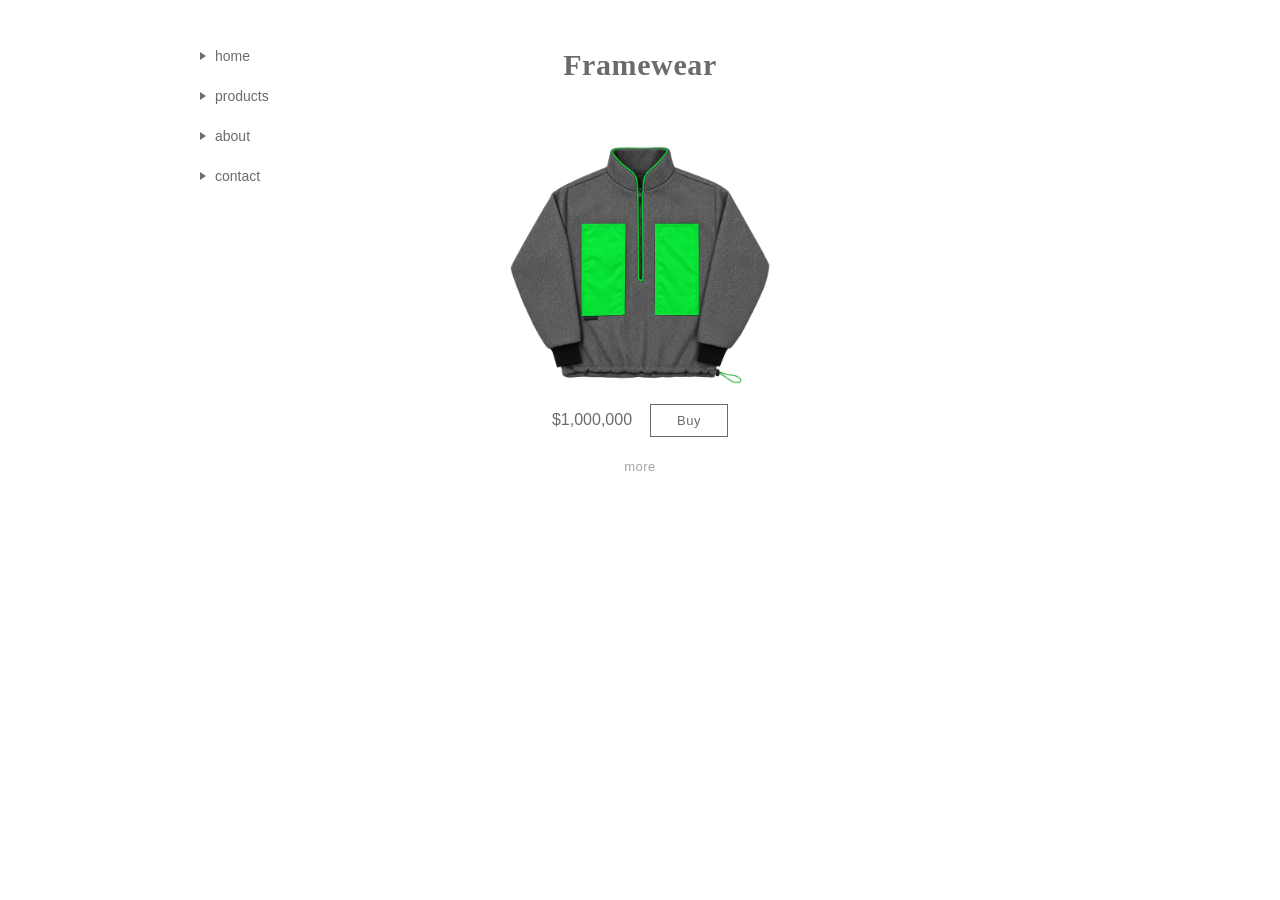
==== index.html @ 7aaabc9f "Build Framewear landing page (home) v1 Static vanilla HTML/CSS/JS site: wordmark, placeholder nav (h" ====
<!doctype html>
<html lang="en">
<head>
  <meta charset="UTF-8">
  <meta name="viewport" content="width=device-width, initial-scale=1.0">
  <title>Framewear</title>
  <link rel="icon" type="image/svg+xml" href="favicon.svg">
  <link rel="stylesheet" href="css/style.css">
</head>
<body>
  <div class="page">
    <header class="site-header">
      <h1 class="wordmark" data-brand-name></h1>
      <button class="hamburger" id="menu-toggle" type="button" aria-expanded="false" aria-controls="site-nav">
        <span class="hamburger-line"></span>
        <span class="hamburger-line"></span>
        <span class="hamburger-line"></span>
        <span class="sr-only">Menu</span>
      </button>
    </header>

    <nav class="site-nav" id="site-nav">
      <a href="#" class="nav-link">home</a>
      <a href="#" class="nav-link">products</a>
      <a href="#" class="nav-link">about</a>
      <a href="#" class="nav-link">contact</a>
    </nav>

    <main class="product-main">
      <img class="product-image" id="product-image" src="" alt="">
      <div class="price-row">
        <span class="price" id="product-price"></span>
        <button class="buy-btn" type="button">Buy</button>
      </div>
      <div class="size-select">
        <button class="more-btn" id="size-toggle" type="button" aria-expanded="false" aria-controls="size-dropdown">more</button>
        <ul class="size-dropdown" id="size-dropdown" hidden></ul>
      </div>
    </main>
  </div>

  <script src="js/main.js" defer></script>
</body>
</html>
---- css/style.css ----
@font-face {
  font-family: 'Panchang';
  src: url('../assets/fonts/panchang/panchang-semibold.woff2') format('woff2');
  font-weight: 600;
  font-style: normal;
  font-display: swap;
}

@font-face {
  font-family: 'General Sans';
  src: url('../assets/fonts/general-sans/general-sans-regular.woff2') format('woff2');
  font-weight: 400;
  font-style: normal;
  font-display: swap;
}

* {
  box-sizing: border-box;
}

html, body {
  margin: 0;
  padding: 0;
}

body {
  background: #ffffff;
  color: #6b6b6b;
  font-family: 'General Sans', sans-serif;
  font-weight: 400;
}

.sr-only {
  position: absolute;
  width: 1px;
  height: 1px;
  padding: 0;
  margin: -1px;
  overflow: hidden;
  clip: rect(0, 0, 0, 0);
  white-space: nowrap;
  border: 0;
}

a, button {
  font-family: inherit;
  color: inherit;
}

:focus-visible {
  outline: 2px solid #6b6b6b;
  outline-offset: 3px;
}

.page {
  position: relative;
  max-width: 960px;
  margin: 0 auto;
  padding: 48px 40px 64px;
}

.site-header {
  text-align: center;
  margin-bottom: 64px;
  position: relative;
}

.wordmark {
  font-family: 'Panchang', serif;
  font-weight: 600;
  font-size: 30px;
  letter-spacing: 0.02em;
  margin: 0;
}

.hamburger {
  display: none;
}

/* top/left must match .page's padding-top/padding-left above, so the nav's top edge lands level with .wordmark's top edge */
.site-nav {
  position: absolute;
  top: 48px;
  left: 40px;
  display: flex;
  flex-direction: column;
  gap: 24px;
  margin: 0;
  padding: 0;
}

.nav-link {
  display: flex;
  align-items: center;
  gap: 9px;
  font-size: 14px;
  text-decoration: none;
}

.nav-link::before {
  content: "";
  width: 0;
  height: 0;
  border-top: 4px solid transparent;
  border-bottom: 4px solid transparent;
  border-left: 6px solid #6b6b6b;
  flex-shrink: 0;
}

.product-main {
  max-width: 320px;
  margin: 0 auto;
  display: flex;
  flex-direction: column;
  align-items: center;
}

.product-image {
  width: 260px;
  height: auto;
  margin-bottom: 20px;
}

.price-row {
  display: flex;
  align-items: center;
  gap: 18px;
  font-size: 16px;
  margin-bottom: 18px;
}

.buy-btn {
  border: 1px solid #6b6b6b;
  background: transparent;
  padding: 8px 26px;
  font-size: 13px;
  letter-spacing: 0.04em;
  cursor: pointer;
  transition: background-color 0.15s ease, color 0.15s ease;
}

.buy-btn:hover {
  background: #6b6b6b;
  color: #ffffff;
}

.size-select {
  position: relative;
  display: flex;
  flex-direction: column;
  align-items: center;
}

.more-btn {
  border: none;
  background: none;
  font-size: 13px;
  letter-spacing: 0.04em;
  color: #a3a3a3;
  cursor: pointer;
  padding: 4px 8px;
}

.more-btn:hover {
  color: #6b6b6b;
}

.size-dropdown {
  position: absolute;
  top: 100%;
  margin-top: 8px;
  list-style: none;
  padding: 8px 0;
  border: 1px solid #e5e5e5;
  background: #ffffff;
  display: flex;
  flex-direction: column;
  min-width: 100px;
}

.size-dropdown[hidden] {
  display: none;
}

.size-option {
  border: none;
  background: none;
  padding: 8px 16px;
  font-size: 13px;
  text-align: left;
  cursor: pointer;
  width: 100%;
}

.size-option:hover {
  background: #f5f5f5;
}

.size-option.is-selected {
  color: #ffffff;
  background: #6b6b6b;
}

@media (max-width: 768px) {
  .page {
    padding: 24px 20px 40px;
  }

  .site-header {
    display: flex;
    align-items: center;
    justify-content: center;
    margin-bottom: 48px;
  }

  .wordmark {
    font-size: 22px;
  }

  .hamburger {
    display: flex;
    flex-direction: column;
    gap: 4px;
    position: absolute;
    right: 0;
    top: 2px;
    border: none;
    background: none;
    padding: 4px;
    cursor: pointer;
  }

  .hamburger-line {
    width: 20px;
    height: 2px;
    background: #6b6b6b;
    display: block;
  }

  .site-nav {
    display: flex;
    position: absolute;
    top: 56px;
    right: 20px;
    left: auto;
    background: #ffffff;
    border: 1px solid #e5e5e5;
    border-radius: 14px;
    padding: 14px 20px;
    box-shadow: 0 6px 20px rgba(0, 0, 0, 0.06);
    z-index: 10;
    transform-origin: top right;
    transform: scale(0.85);
    opacity: 0;
    visibility: hidden;
    pointer-events: none;
    transition: transform 0.18s ease, opacity 0.18s ease, visibility 0s linear 0.18s;
  }

  .site-nav.nav--open {
    transform: scale(1);
    opacity: 1;
    visibility: visible;
    pointer-events: auto;
    transition: transform 0.18s ease, opacity 0.18s ease, visibility 0s linear 0s;
  }

  .product-image {
    width: 190px;
  }
}

@media (prefers-reduced-motion: reduce) {
  .buy-btn {
    transition: none;
  }

  .site-nav {
    transition: none;
  }
}
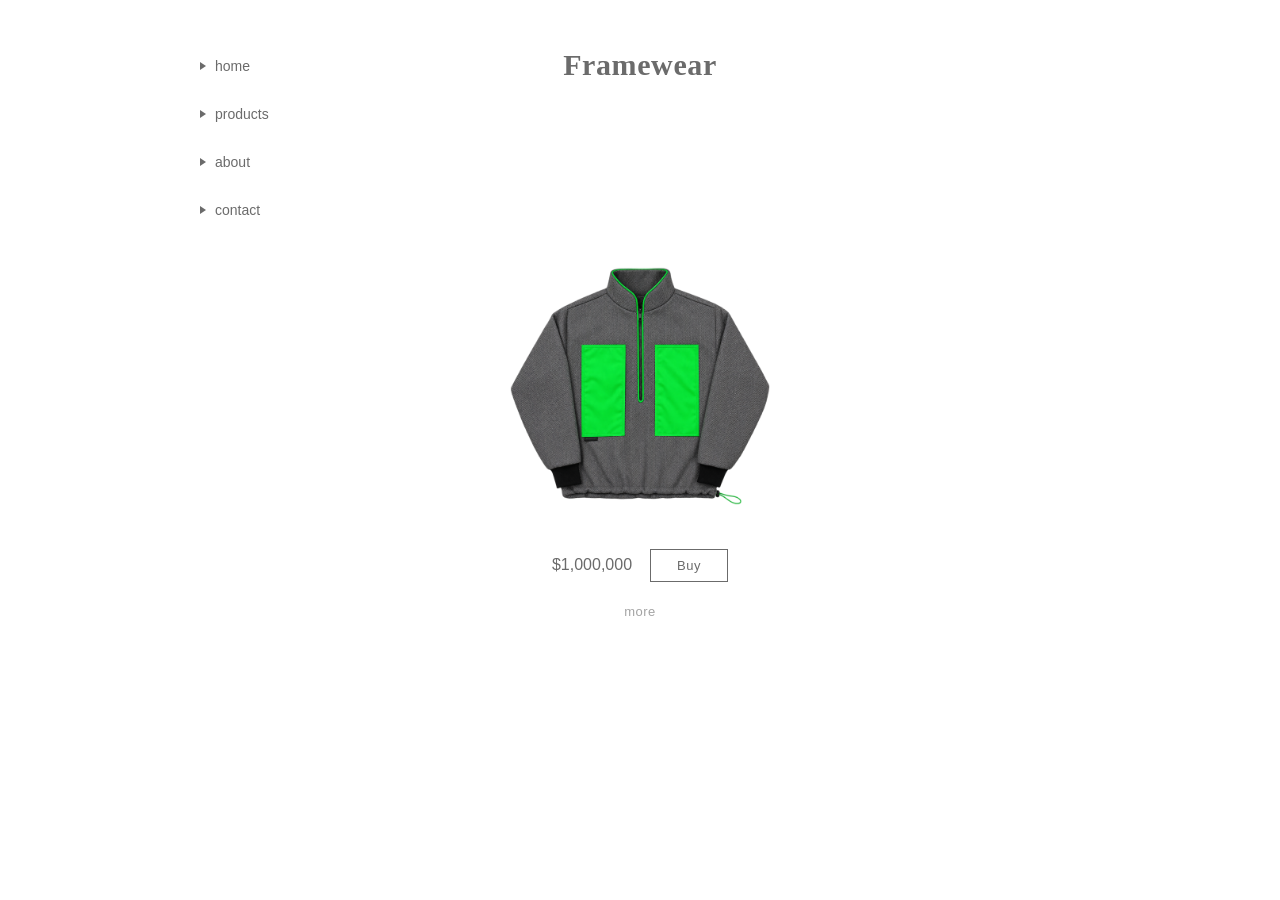
==== commit d5efff74: "Restyle size dropdown to match hamburger menu, add nav hover animation - Size dropdown (more button)" ====
--- a/index.html
+++ b/index.html
@@ -34,7 +34,7 @@
       </div>
       <div class="size-select">
         <button class="more-btn" id="size-toggle" type="button" aria-expanded="false" aria-controls="size-dropdown">more</button>
-        <ul class="size-dropdown" id="size-dropdown" hidden></ul>
+        <ul class="size-dropdown" id="size-dropdown"></ul>
       </div>
     </main>
   </div>
--- a/css/style.css
+++ b/css/style.css
@@ -61,7 +61,7 @@
 
 .site-header {
   text-align: center;
-  margin-bottom: 64px;
+  margin-bottom: 185px;
   position: relative;
 }
 
@@ -77,14 +77,16 @@
   display: none;
 }
 
-/* top/left must match .page's padding-top/padding-left above, so the nav's top edge lands level with .wordmark's top edge */
+/* left matches .page's padding-left above, so the nav sits at the page's left edge.
+   top is offset past .page's padding-top so the first nav link's vertical center
+   lines up with the wordmark's vertical center (measured, not top-aligned). */
 .site-nav {
   position: absolute;
-  top: 48px;
+  top: 58px;
   left: 40px;
   display: flex;
   flex-direction: column;
-  gap: 24px;
+  gap: 32px;
   margin: 0;
   padding: 0;
 }
@@ -99,12 +101,18 @@
 
 .nav-link::before {
   content: "";
-  width: 0;
-  height: 0;
-  border-top: 4px solid transparent;
-  border-bottom: 4px solid transparent;
-  border-left: 6px solid #6b6b6b;
+  width: 6px;
+  height: 8px;
+  background-color: #6b6b6b;
+  clip-path: polygon(0 0, 100% 50%, 0 100%);
   flex-shrink: 0;
+  transition: transform 0.2s ease;
+}
+
+@media (min-width: 769px) {
+  .nav-link:hover::before {
+    transform: rotate(90deg);
+  }
 }
 
 .product-main {
@@ -118,7 +126,7 @@
 .product-image {
   width: 260px;
   height: auto;
-  margin-bottom: 20px;
+  margin-bottom: 44px;
 }
 
 .price-row {
@@ -170,24 +178,39 @@
   top: 100%;
   margin-top: 8px;
   list-style: none;
-  padding: 8px 0;
+  padding: 14px 0;
   border: 1px solid #e5e5e5;
+  border-radius: 14px;
   background: #ffffff;
+  box-shadow: 0 6px 20px rgba(0, 0, 0, 0.06);
+  overflow: hidden;
   display: flex;
   flex-direction: column;
+  gap: 6px;
   min-width: 100px;
-}
-
-.size-dropdown[hidden] {
-  display: none;
+  z-index: 10;
+  transform-origin: top center;
+  transform: scale(0.85);
+  opacity: 0;
+  visibility: hidden;
+  pointer-events: none;
+  transition: transform 0.18s ease, opacity 0.18s ease, visibility 0s linear 0.18s;
+}
+
+.size-dropdown.is-open {
+  transform: scale(1);
+  opacity: 1;
+  visibility: visible;
+  pointer-events: auto;
+  transition: transform 0.18s ease, opacity 0.18s ease, visibility 0s linear 0s;
 }
 
 .size-option {
   border: none;
   background: none;
-  padding: 8px 16px;
+  padding: 8px 20px;
   font-size: 13px;
-  text-align: left;
+  text-align: center;
   cursor: pointer;
   width: 100%;
 }
@@ -210,7 +233,7 @@
     display: flex;
     align-items: center;
     justify-content: center;
-    margin-bottom: 48px;
+    margin-bottom: 134px;
   }
 
   .wordmark {
@@ -235,6 +258,20 @@
     height: 2px;
     background: #6b6b6b;
     display: block;
+    transform-origin: center;
+    transition: transform 0.25s ease, opacity 0.25s ease;
+  }
+
+  .hamburger[aria-expanded="true"] .hamburger-line:nth-child(1) {
+    transform: translateY(6px) rotate(45deg);
+  }
+
+  .hamburger[aria-expanded="true"] .hamburger-line:nth-child(2) {
+    opacity: 0;
+  }
+
+  .hamburger[aria-expanded="true"] .hamburger-line:nth-child(3) {
+    transform: translateY(-6px) rotate(-45deg);
   }
 
   .site-nav {
@@ -278,4 +315,16 @@
   .site-nav {
     transition: none;
   }
-}
+
+  .hamburger-line {
+    transition: none;
+  }
+
+  .size-dropdown {
+    transition: none;
+  }
+
+  .nav-link::before {
+    transition: none;
+  }
+}
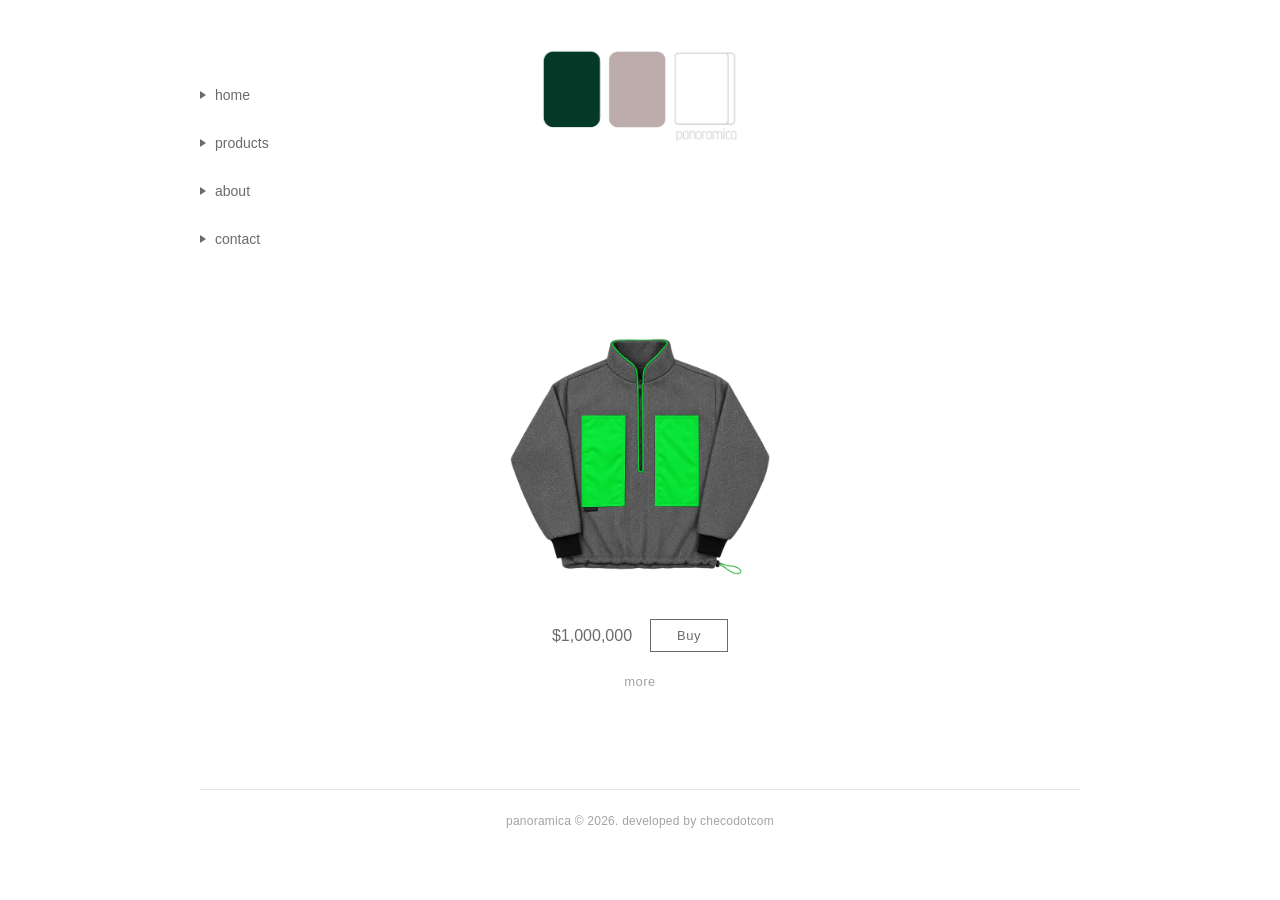
==== commit 4852adad: "Rebrand site to panoramica, add footer - BRAND_NAME changed to "panoramica"; page title updated to m" ====
--- a/index.html
+++ b/index.html
@@ -3,14 +3,16 @@
 <head>
   <meta charset="UTF-8">
   <meta name="viewport" content="width=device-width, initial-scale=1.0">
-  <title>Framewear</title>
+  <title>panoramica</title>
   <link rel="icon" type="image/svg+xml" href="favicon.svg">
   <link rel="stylesheet" href="css/style.css">
 </head>
 <body>
   <div class="page">
     <header class="site-header">
-      <h1 class="wordmark" data-brand-name></h1>
+      <h1 class="wordmark">
+        <img class="wordmark-logo" id="brand-logo" src="assets/images/PanoramicaLogo.png" alt="">
+      </h1>
       <button class="hamburger" id="menu-toggle" type="button" aria-expanded="false" aria-controls="site-nav">
         <span class="hamburger-line"></span>
         <span class="hamburger-line"></span>
@@ -37,6 +39,10 @@
         <ul class="size-dropdown" id="size-dropdown"></ul>
       </div>
     </main>
+
+    <footer class="site-footer">
+      <p class="footer-text" id="footer-text"></p>
+    </footer>
   </div>
 
   <script src="js/main.js" defer></script>
--- a/css/style.css
+++ b/css/style.css
@@ -1,11 +1,3 @@
-@font-face {
-  font-family: 'Panchang';
-  src: url('../assets/fonts/panchang/panchang-semibold.woff2') format('woff2');
-  font-weight: 600;
-  font-style: normal;
-  font-display: swap;
-}
-
 @font-face {
   font-family: 'General Sans';
   src: url('../assets/fonts/general-sans/general-sans-regular.woff2') format('woff2');
@@ -66,11 +58,13 @@
 }
 
 .wordmark {
-  font-family: 'Panchang', serif;
-  font-weight: 600;
-  font-size: 30px;
-  letter-spacing: 0.02em;
   margin: 0;
+}
+
+.wordmark-logo {
+  display: inline-block;
+  width: 200px;
+  height: auto;
 }
 
 .hamburger {
@@ -82,7 +76,7 @@
    lines up with the wordmark's vertical center (measured, not top-aligned). */
 .site-nav {
   position: absolute;
-  top: 58px;
+  top: 87px;
   left: 40px;
   display: flex;
   flex-direction: column;
@@ -224,6 +218,20 @@
   background: #6b6b6b;
 }
 
+.site-footer {
+  margin-top: 96px;
+  padding-top: 24px;
+  text-align: center;
+  border-top: 1px solid #e5e5e5;
+}
+
+.footer-text {
+  margin: 0;
+  font-size: 12px;
+  letter-spacing: 0.02em;
+  color: #a3a3a3;
+}
+
 @media (max-width: 768px) {
   .page {
     padding: 24px 20px 40px;
@@ -236,8 +244,8 @@
     margin-bottom: 134px;
   }
 
-  .wordmark {
-    font-size: 22px;
+  .wordmark-logo {
+    width: 140px;
   }
 
   .hamburger {
@@ -305,6 +313,10 @@
   .product-image {
     width: 190px;
   }
+
+  .site-footer {
+    margin-top: 64px;
+  }
 }
 
 @media (prefers-reduced-motion: reduce) {
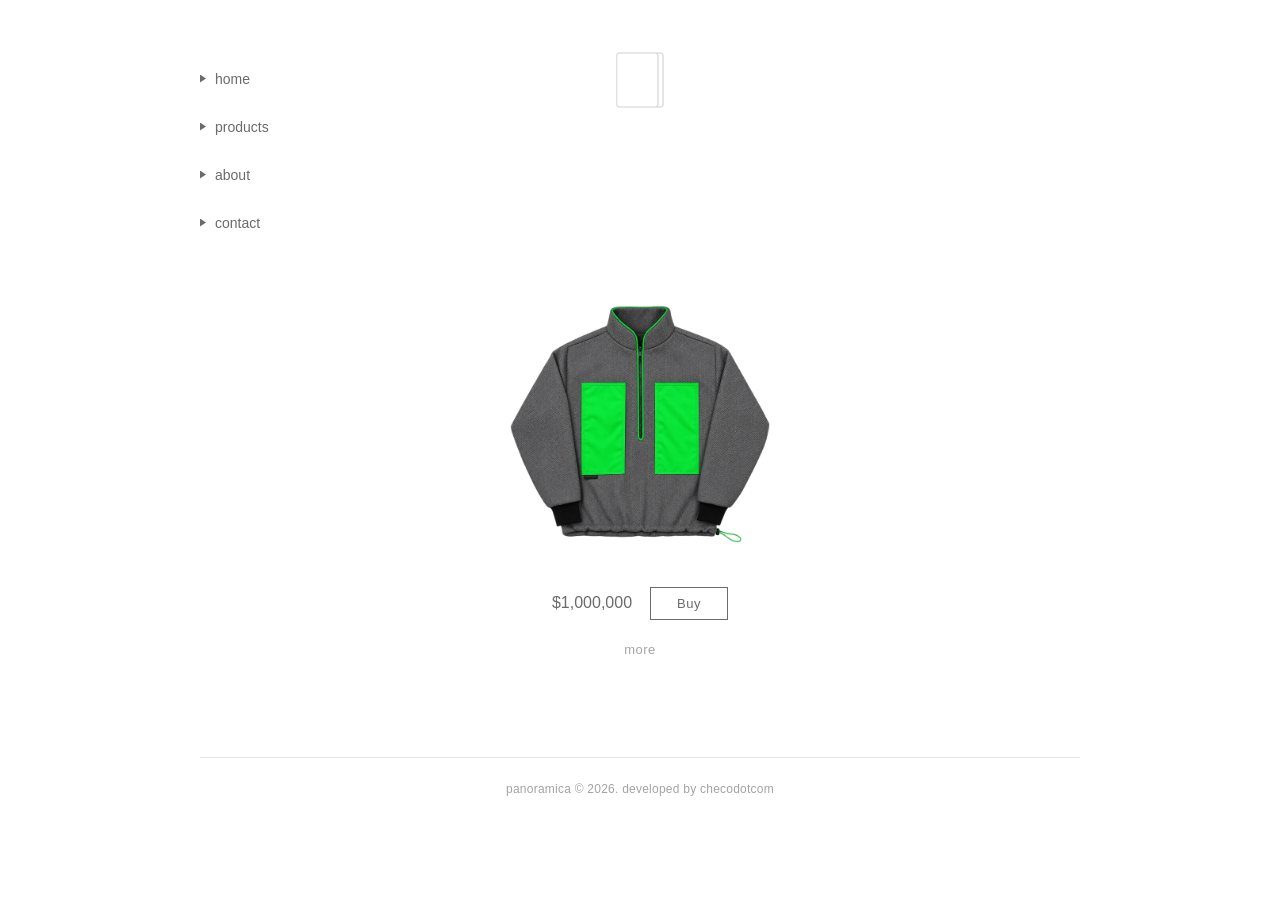
==== commit 26b010ec: "Swap header logo to the cropped mark (PanoramicaCorto), per Guille - Header logo now uses assets/ima" ====
--- a/index.html
+++ b/index.html
@@ -11,7 +11,7 @@
   <div class="page">
     <header class="site-header">
       <h1 class="wordmark">
-        <img class="wordmark-logo" id="brand-logo" src="assets/images/PanoramicaLogo.png" alt="">
+        <img class="wordmark-logo" id="brand-logo" src="assets/images/PanoramicaCorto.png" alt="">
       </h1>
       <button class="hamburger" id="menu-toggle" type="button" aria-expanded="false" aria-controls="site-nav">
         <span class="hamburger-line"></span>
--- a/css/style.css
+++ b/css/style.css
@@ -63,8 +63,8 @@
 
 .wordmark-logo {
   display: inline-block;
-  width: 200px;
-  height: auto;
+  width: auto;
+  height: 64px;
 }
 
 .hamburger {
@@ -76,7 +76,7 @@
    lines up with the wordmark's vertical center (measured, not top-aligned). */
 .site-nav {
   position: absolute;
-  top: 87px;
+  top: 70.5px;
   left: 40px;
   display: flex;
   flex-direction: column;
@@ -245,7 +245,8 @@
   }
 
   .wordmark-logo {
-    width: 140px;
+    width: auto;
+    height: 44px;
   }
 
   .hamburger {
@@ -254,7 +255,7 @@
     gap: 4px;
     position: absolute;
     right: 0;
-    top: 2px;
+    top: 11px;
     border: none;
     background: none;
     padding: 4px;
@@ -285,7 +286,7 @@
   .site-nav {
     display: flex;
     position: absolute;
-    top: 56px;
+    top: 76px;
     right: 20px;
     left: auto;
     background: #ffffff;
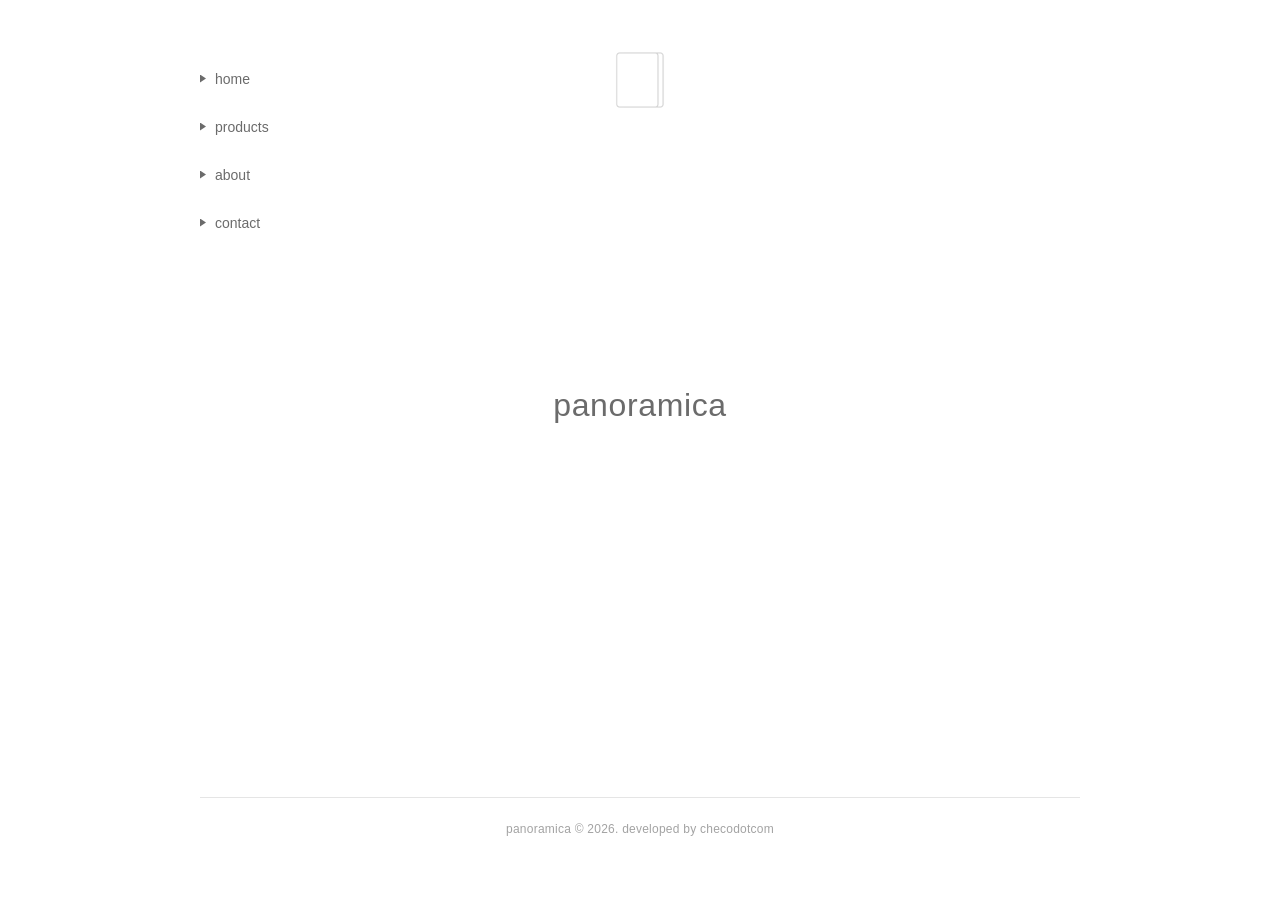
==== commit 42e5af84: "Clickable header logo, simplify home, sticky-footer fix - Header logo now links to index.html on bot" ====
--- a/index.html
+++ b/index.html
@@ -11,7 +11,9 @@
   <div class="page">
     <header class="site-header">
       <h1 class="wordmark">
-        <img class="wordmark-logo" id="brand-logo" src="assets/images/PanoramicaCorto.png" alt="">
+        <a href="index.html" class="wordmark-link">
+          <img class="wordmark-logo" id="brand-logo" src="assets/images/PanoramicaCorto.png" alt="">
+        </a>
       </h1>
       <button class="hamburger" id="menu-toggle" type="button" aria-expanded="false" aria-controls="site-nav">
         <span class="hamburger-line"></span>
@@ -22,22 +24,14 @@
     </header>
 
     <nav class="site-nav" id="site-nav">
-      <a href="#" class="nav-link">home</a>
-      <a href="#" class="nav-link">products</a>
+      <a href="index.html" class="nav-link">home</a>
+      <a href="products.html" class="nav-link">products</a>
       <a href="#" class="nav-link">about</a>
       <a href="#" class="nav-link">contact</a>
     </nav>
 
-    <main class="product-main">
-      <img class="product-image" id="product-image" src="" alt="">
-      <div class="price-row">
-        <span class="price" id="product-price"></span>
-        <button class="buy-btn" type="button">Buy</button>
-      </div>
-      <div class="size-select">
-        <button class="more-btn" id="size-toggle" type="button" aria-expanded="false" aria-controls="size-dropdown">more</button>
-        <ul class="size-dropdown" id="size-dropdown"></ul>
-      </div>
+    <main class="home-main">
+      <p class="home-word" id="home-word"></p>
     </main>
 
     <footer class="site-footer">
@@ -45,6 +39,7 @@
     </footer>
   </div>
 
+  <script src="js/common.js" defer></script>
   <script src="js/main.js" defer></script>
 </body>
 </html>
--- a/css/style.css
+++ b/css/style.css
@@ -49,6 +49,14 @@
   max-width: 960px;
   margin: 0 auto;
   padding: 48px 40px 64px;
+  display: flex;
+  flex-direction: column;
+  min-height: 100vh;
+  min-height: 100dvh;
+}
+
+.page > main {
+  flex: 1 0 auto;
 }
 
 .site-header {
@@ -59,6 +67,11 @@
 
 .wordmark {
   margin: 0;
+}
+
+.wordmark-link {
+  display: inline-block;
+  line-height: 0;
 }
 
 .wordmark-logo {
@@ -109,18 +122,129 @@
   }
 }
 
-.product-main {
+.home-main {
+  width: 100%;
   max-width: 320px;
   margin: 0 auto;
+}
+
+.home-word {
+  position: absolute;
+  top: 45%;
+  left: 50%;
+  transform: translate(-50%, -50%);
+  margin: 0;
+  font-size: 32px;
+  font-weight: 400;
+  letter-spacing: 0.02em;
+  color: #6b6b6b;
+  white-space: nowrap;
+}
+
+.products-main {
+  width: 100%;
+  max-width: 560px;
+  margin: 0 auto;
   display: flex;
   flex-direction: column;
   align-items: center;
 }
 
-.product-image {
+.carousel {
+  position: relative;
+  width: 100%;
+  max-width: 520px;
+  height: 260px;
+  margin: 0 auto 44px;
+}
+
+.carousel-track {
+  position: absolute;
+  top: 0;
+  left: 50%;
+  transform: translateX(-50%);
   width: 260px;
-  height: auto;
-  margin-bottom: 44px;
+  height: 260px;
+  display: flex;
+  align-items: center;
+  justify-content: center;
+  touch-action: pan-y;
+}
+
+.carousel-item {
+  position: absolute;
+  top: 50%;
+  left: 50%;
+  transition: transform 0.35s ease, opacity 0.35s ease;
+  pointer-events: none;
+}
+
+.carousel-item img {
+  display: block;
+  width: 200px;
+  height: 220px;
+  object-fit: contain;
+}
+
+.carousel-item--active {
+  transform: translate(-50%, -50%) scale(1);
+  opacity: 1;
+  z-index: 3;
+}
+
+.carousel-item--next {
+  transform: translate(calc(-50% + 130px), calc(-50% - 30px)) scale(0.72);
+  opacity: 0.4;
+  z-index: 2;
+}
+
+.carousel-item--prev {
+  transform: translate(calc(-50% - 130px), calc(-50% - 30px)) scale(0.72);
+  opacity: 0.4;
+  z-index: 2;
+}
+
+.carousel-arrow {
+  position: absolute;
+  top: 50%;
+  transform: translateY(-50%);
+  border: none;
+  background: none;
+  cursor: pointer;
+  padding: 12px;
+  display: flex;
+  align-items: center;
+  justify-content: center;
+  flex-shrink: 0;
+  z-index: 4;
+}
+
+.carousel-arrow--prev {
+  left: 0;
+}
+
+.carousel-arrow--next {
+  right: 0;
+}
+
+.carousel-arrow-icon {
+  display: block;
+  width: 10px;
+  height: 14px;
+  background: #a3a3a3;
+  transition: background-color 0.15s ease;
+}
+
+.carousel-arrow:hover .carousel-arrow-icon {
+  background: #6b6b6b;
+}
+
+.carousel-arrow--prev .carousel-arrow-icon {
+  clip-path: polygon(100% 0, 0 50%, 100% 100%);
+}
+
+.carousel-arrow--next .carousel-arrow-icon {
+  clip-path: polygon(0 0, 100% 50%, 0 100%);
 }
 
 .price-row {
@@ -311,8 +435,34 @@
     transition: transform 0.18s ease, opacity 0.18s ease, visibility 0s linear 0s;
   }
 
-  .product-image {
+  .home-word {
+    font-size: 24px;
+  }
+
+  .carousel {
+    height: 190px;
+  }
+
+  .carousel-track {
     width: 190px;
+    height: 190px;
+  }
+
+  .carousel-item img {
+    width: 150px;
+    height: 170px;
+  }
+
+  .carousel-item--next {
+    transform: translate(calc(-50% + 85px), calc(-50% - 20px)) scale(0.68);
+  }
+
+  .carousel-item--prev {
+    transform: translate(calc(-50% - 85px), calc(-50% - 20px)) scale(0.68);
+  }
+
+  .carousel-arrow {
+    display: none;
   }
 
   .site-footer {
@@ -340,4 +490,8 @@
   .nav-link::before {
     transition: none;
   }
-}
+
+  .carousel-item {
+    transition: none;
+  }
+}
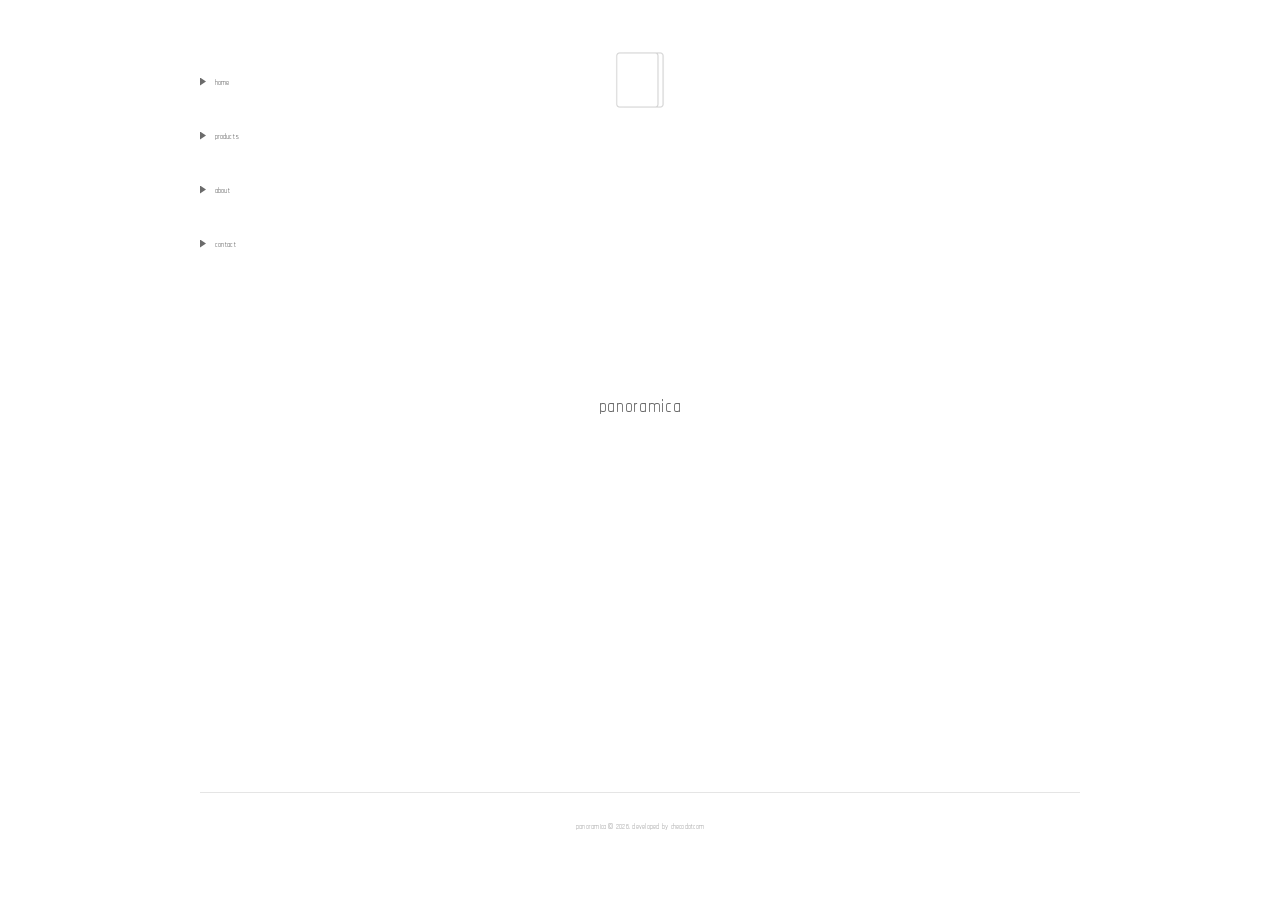
==== commit 346183c8: "Switch typeface to Chathura, add product info dropdown, tweaks - Site-wide typeface changed from Gen" ====
--- a/index.html
+++ b/index.html
@@ -4,7 +4,7 @@
   <meta charset="UTF-8">
   <meta name="viewport" content="width=device-width, initial-scale=1.0">
   <title>panoramica</title>
-  <link rel="icon" type="image/svg+xml" href="favicon.svg">
+  <link rel="icon" type="image/png" href="assets/images/PanoramicaCorto.png">
   <link rel="stylesheet" href="css/style.css">
 </head>
 <body>
--- a/css/style.css
+++ b/css/style.css
@@ -1,6 +1,6 @@
 @font-face {
-  font-family: 'General Sans';
-  src: url('../assets/fonts/general-sans/general-sans-regular.woff2') format('woff2');
+  font-family: 'Chathura';
+  src: url('../assets/fonts/chathura/chathura-regular.woff2') format('woff2');
   font-weight: 400;
   font-style: normal;
   font-display: swap;
@@ -18,7 +18,7 @@
 body {
   background: #ffffff;
   color: #6b6b6b;
-  font-family: 'General Sans', sans-serif;
+  font-family: 'Chathura', sans-serif;
   font-weight: 400;
 }
 
@@ -268,6 +268,16 @@
 .buy-btn:hover {
   background: #6b6b6b;
   color: #ffffff;
+}
+
+.buy-btn-label {
+  display: inline-block;
+  opacity: 1;
+  transition: opacity 0.2s ease;
+}
+
+.buy-btn-label.is-hidden {
+  opacity: 0;
 }
 
 .size-select {
@@ -340,6 +350,55 @@
 .size-option.is-selected {
   color: #ffffff;
   background: #6b6b6b;
+}
+
+.info-select {
+  position: relative;
+  display: flex;
+  flex-direction: column;
+  align-items: center;
+  margin-top: 16px;
+}
+
+.info-dropdown {
+  position: absolute;
+  top: 100%;
+  margin-top: 8px;
+  width: 240px;
+  padding: 18px 20px;
+  border: 1px solid #e5e5e5;
+  border-radius: 14px;
+  background: #ffffff;
+  box-shadow: 0 6px 20px rgba(0, 0, 0, 0.06);
+  overflow: hidden;
+  z-index: 10;
+  transform-origin: top center;
+  transform: scale(0.85);
+  opacity: 0;
+  visibility: hidden;
+  pointer-events: none;
+  transition: transform 0.18s ease, opacity 0.18s ease, visibility 0s linear 0.18s;
+}
+
+.info-dropdown.is-open {
+  transform: scale(1);
+  opacity: 1;
+  visibility: visible;
+  pointer-events: auto;
+  transition: transform 0.18s ease, opacity 0.18s ease, visibility 0s linear 0s;
+}
+
+.info-title {
+  margin: 0 0 8px;
+  font-size: 14px;
+  color: #6b6b6b;
+}
+
+.info-description {
+  margin: 0;
+  font-size: 13px;
+  line-height: 1.5;
+  color: #a3a3a3;
 }
 
 .site-footer {
@@ -494,4 +553,12 @@
   .carousel-item {
     transition: none;
   }
-}
+
+  .buy-btn-label {
+    transition: none;
+  }
+
+  .info-dropdown {
+    transition: none;
+  }
+}
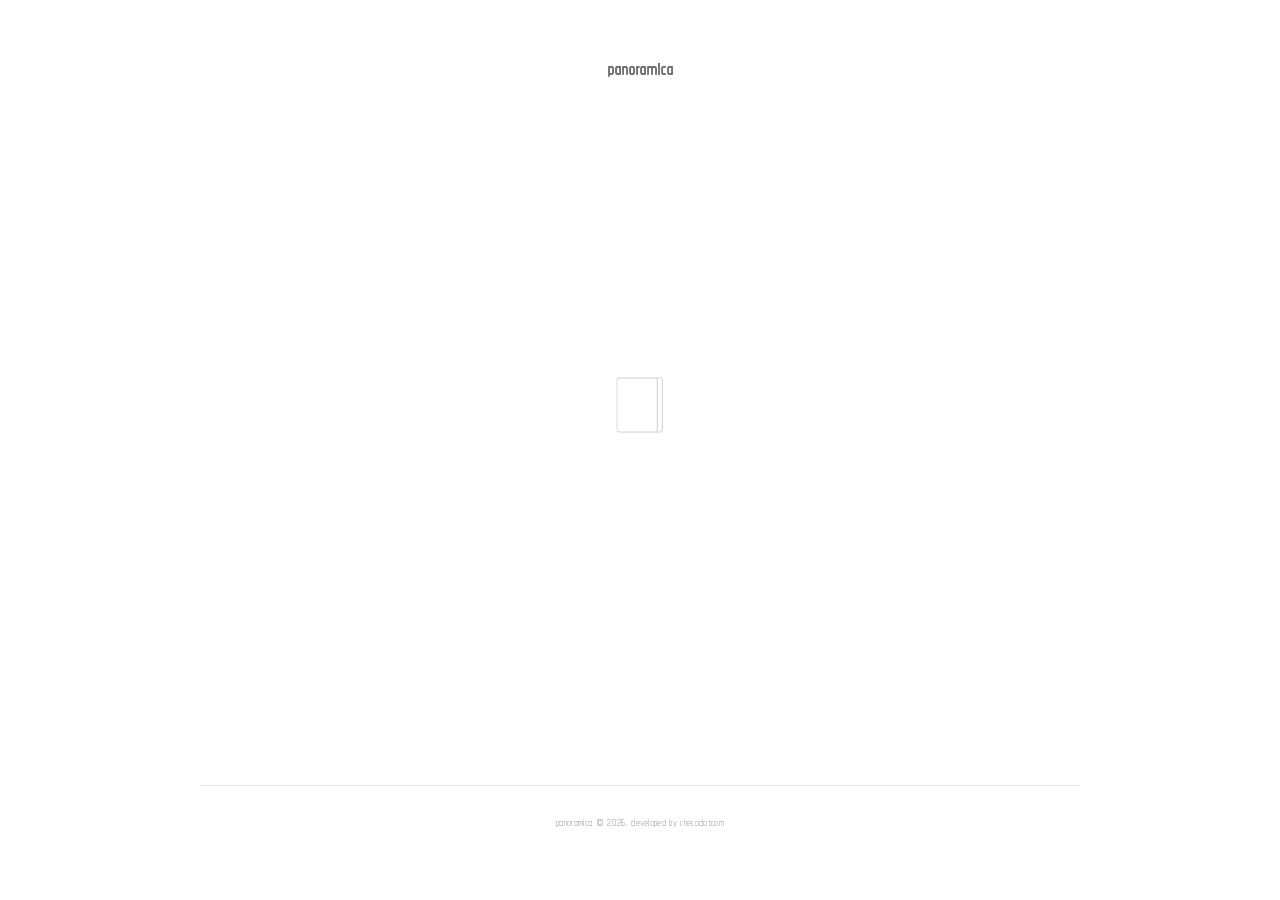
==== commit e62d5d32: "Unify nav into dropdown pattern, fix focus-visible ring on mouse click Replace the hamburger/sidebar" ====
--- a/index.html
+++ b/index.html
@@ -10,28 +10,22 @@
 <body>
   <div class="page">
     <header class="site-header">
-      <h1 class="wordmark">
-        <a href="index.html" class="wordmark-link">
-          <img class="wordmark-logo" id="brand-logo" src="assets/images/PanoramicaCorto.png" alt="">
-        </a>
-      </h1>
-      <button class="hamburger" id="menu-toggle" type="button" aria-expanded="false" aria-controls="site-nav">
-        <span class="hamburger-line"></span>
-        <span class="hamburger-line"></span>
-        <span class="hamburger-line"></span>
-        <span class="sr-only">Menu</span>
-      </button>
+      <h1 class="wordmark" id="site-title"></h1>
     </header>
 
-    <nav class="site-nav" id="site-nav">
-      <a href="index.html" class="nav-link">home</a>
-      <a href="products.html" class="nav-link">products</a>
-      <a href="#" class="nav-link">about</a>
-      <a href="#" class="nav-link">contact</a>
-    </nav>
-
     <main class="home-main">
-      <p class="home-word" id="home-word"></p>
+      <div class="nav-trigger-wrap home-trigger">
+        <button class="nav-trigger" id="home-nav-toggle" type="button" aria-expanded="false" aria-controls="home-nav-dropdown">
+          <img class="nav-trigger-img" src="assets/images/PanoramicaCorto.png" alt="">
+          <span class="sr-only">Menu</span>
+        </button>
+        <nav class="dropdown-nav" id="home-nav-dropdown">
+          <a href="index.html" class="nav-link">home</a>
+          <a href="products.html" class="nav-link">products</a>
+          <a href="#" class="nav-link">about</a>
+          <a href="#" class="nav-link">contact</a>
+        </nav>
+      </div>
     </main>
 
     <footer class="site-footer">
--- a/css/style.css
+++ b/css/style.css
@@ -60,49 +60,73 @@
 }
 
 .site-header {
-  text-align: center;
+  display: flex;
+  align-items: center;
+  justify-content: center;
   margin-bottom: 185px;
   position: relative;
 }
 
 .wordmark {
   margin: 0;
-}
-
-.wordmark-link {
-  display: inline-block;
+  font-size: 26px;
+}
+
+.nav-trigger-wrap {
+  position: relative;
+  display: flex;
+  flex-direction: column;
+  align-items: center;
+}
+
+.nav-trigger {
+  border: none;
+  background: none;
+  padding: 0;
+  cursor: pointer;
   line-height: 0;
 }
 
-.wordmark-logo {
+.nav-trigger-img {
   display: inline-block;
   width: auto;
   height: 64px;
 }
 
-.hamburger {
-  display: none;
-}
-
-/* left matches .page's padding-left above, so the nav sits at the page's left edge.
-   top is offset past .page's padding-top so the first nav link's vertical center
-   lines up with the wordmark's vertical center (measured, not top-aligned). */
-.site-nav {
-  position: absolute;
-  top: 70.5px;
-  left: 40px;
+.dropdown-nav {
+  position: absolute;
+  top: 100%;
+  margin-top: 8px;
   display: flex;
   flex-direction: column;
   gap: 32px;
-  margin: 0;
-  padding: 0;
+  padding: 14px 20px;
+  border: 1px solid #e5e5e5;
+  border-radius: 14px;
+  background: #ffffff;
+  box-shadow: 0 6px 20px rgba(0, 0, 0, 0.06);
+  z-index: 10;
+  transform-origin: top center;
+  transform: scale(0.85);
+  opacity: 0;
+  visibility: hidden;
+  pointer-events: none;
+  transition: transform 0.18s ease, opacity 0.18s ease, visibility 0s linear 0.18s;
+}
+
+.dropdown-nav.is-open {
+  transform: scale(1);
+  opacity: 1;
+  visibility: visible;
+  pointer-events: auto;
+  transition: transform 0.18s ease, opacity 0.18s ease, visibility 0s linear 0s;
 }
 
 .nav-link {
   display: flex;
   align-items: center;
   gap: 9px;
-  font-size: 14px;
+  font-size: 26px;
   text-decoration: none;
 }
 
@@ -128,17 +152,36 @@
   margin: 0 auto;
 }
 
-.home-word {
+.nav-trigger-wrap.home-trigger {
   position: absolute;
   top: 45%;
   left: 50%;
   transform: translate(-50%, -50%);
-  margin: 0;
-  font-size: 32px;
-  font-weight: 400;
-  letter-spacing: 0.02em;
-  color: #6b6b6b;
-  white-space: nowrap;
+}
+
+.nav-trigger-wrap.header-trigger {
+  position: absolute;
+  top: 50%;
+  left: 0;
+  transform: translateY(-50%);
+}
+
+.header-trigger .dropdown-nav {
+  left: 0;
+  transform-origin: top left;
+}
+
+@media (max-width: 768px) {
+  .nav-trigger-wrap.header-trigger {
+    left: auto;
+    right: 0;
+  }
+
+  .header-trigger .dropdown-nav {
+    left: auto;
+    right: 0;
+    transform-origin: top right;
+  }
 }
 
 .products-main {
@@ -251,7 +294,7 @@
   display: flex;
   align-items: center;
   gap: 18px;
-  font-size: 16px;
+  font-size: 26px;
   margin-bottom: 18px;
 }
 
@@ -259,7 +302,7 @@
   border: 1px solid #6b6b6b;
   background: transparent;
   padding: 8px 26px;
-  font-size: 13px;
+  font-size: 20px;
   letter-spacing: 0.04em;
   cursor: pointer;
   transition: background-color 0.15s ease, color 0.15s ease;
@@ -290,7 +333,7 @@
 .more-btn {
   border: none;
   background: none;
-  font-size: 13px;
+  font-size: 20px;
   letter-spacing: 0.04em;
   color: #a3a3a3;
   cursor: pointer;
@@ -337,7 +380,7 @@
   border: none;
   background: none;
   padding: 8px 20px;
-  font-size: 13px;
+  font-size: 20px;
   text-align: center;
   cursor: pointer;
   width: 100%;
@@ -362,9 +405,9 @@
 
 .info-dropdown {
   position: absolute;
-  top: 100%;
-  margin-top: 8px;
-  width: 240px;
+  bottom: 100%;
+  margin-bottom: 8px;
+  width: 280px;
   padding: 18px 20px;
   border: 1px solid #e5e5e5;
   border-radius: 14px;
@@ -372,7 +415,7 @@
   box-shadow: 0 6px 20px rgba(0, 0, 0, 0.06);
   overflow: hidden;
   z-index: 10;
-  transform-origin: top center;
+  transform-origin: bottom center;
   transform: scale(0.85);
   opacity: 0;
   visibility: hidden;
@@ -390,13 +433,13 @@
 
 .info-title {
   margin: 0 0 8px;
-  font-size: 14px;
+  font-size: 26px;
   color: #6b6b6b;
 }
 
 .info-description {
   margin: 0;
-  font-size: 13px;
+  font-size: 20px;
   line-height: 1.5;
   color: #a3a3a3;
 }
@@ -410,7 +453,7 @@
 
 .footer-text {
   margin: 0;
-  font-size: 12px;
+  font-size: 16px;
   letter-spacing: 0.02em;
   color: #a3a3a3;
 }
@@ -421,81 +464,12 @@
   }
 
   .site-header {
-    display: flex;
-    align-items: center;
-    justify-content: center;
     margin-bottom: 134px;
   }
 
-  .wordmark-logo {
+  .nav-trigger-img {
     width: auto;
     height: 44px;
-  }
-
-  .hamburger {
-    display: flex;
-    flex-direction: column;
-    gap: 4px;
-    position: absolute;
-    right: 0;
-    top: 11px;
-    border: none;
-    background: none;
-    padding: 4px;
-    cursor: pointer;
-  }
-
-  .hamburger-line {
-    width: 20px;
-    height: 2px;
-    background: #6b6b6b;
-    display: block;
-    transform-origin: center;
-    transition: transform 0.25s ease, opacity 0.25s ease;
-  }
-
-  .hamburger[aria-expanded="true"] .hamburger-line:nth-child(1) {
-    transform: translateY(6px) rotate(45deg);
-  }
-
-  .hamburger[aria-expanded="true"] .hamburger-line:nth-child(2) {
-    opacity: 0;
-  }
-
-  .hamburger[aria-expanded="true"] .hamburger-line:nth-child(3) {
-    transform: translateY(-6px) rotate(-45deg);
-  }
-
-  .site-nav {
-    display: flex;
-    position: absolute;
-    top: 76px;
-    right: 20px;
-    left: auto;
-    background: #ffffff;
-    border: 1px solid #e5e5e5;
-    border-radius: 14px;
-    padding: 14px 20px;
-    box-shadow: 0 6px 20px rgba(0, 0, 0, 0.06);
-    z-index: 10;
-    transform-origin: top right;
-    transform: scale(0.85);
-    opacity: 0;
-    visibility: hidden;
-    pointer-events: none;
-    transition: transform 0.18s ease, opacity 0.18s ease, visibility 0s linear 0.18s;
-  }
-
-  .site-nav.nav--open {
-    transform: scale(1);
-    opacity: 1;
-    visibility: visible;
-    pointer-events: auto;
-    transition: transform 0.18s ease, opacity 0.18s ease, visibility 0s linear 0s;
-  }
-
-  .home-word {
-    font-size: 24px;
   }
 
   .carousel {
@@ -534,11 +508,7 @@
     transition: none;
   }
 
-  .site-nav {
-    transition: none;
-  }
-
-  .hamburger-line {
+  .dropdown-nav {
     transition: none;
   }
 
